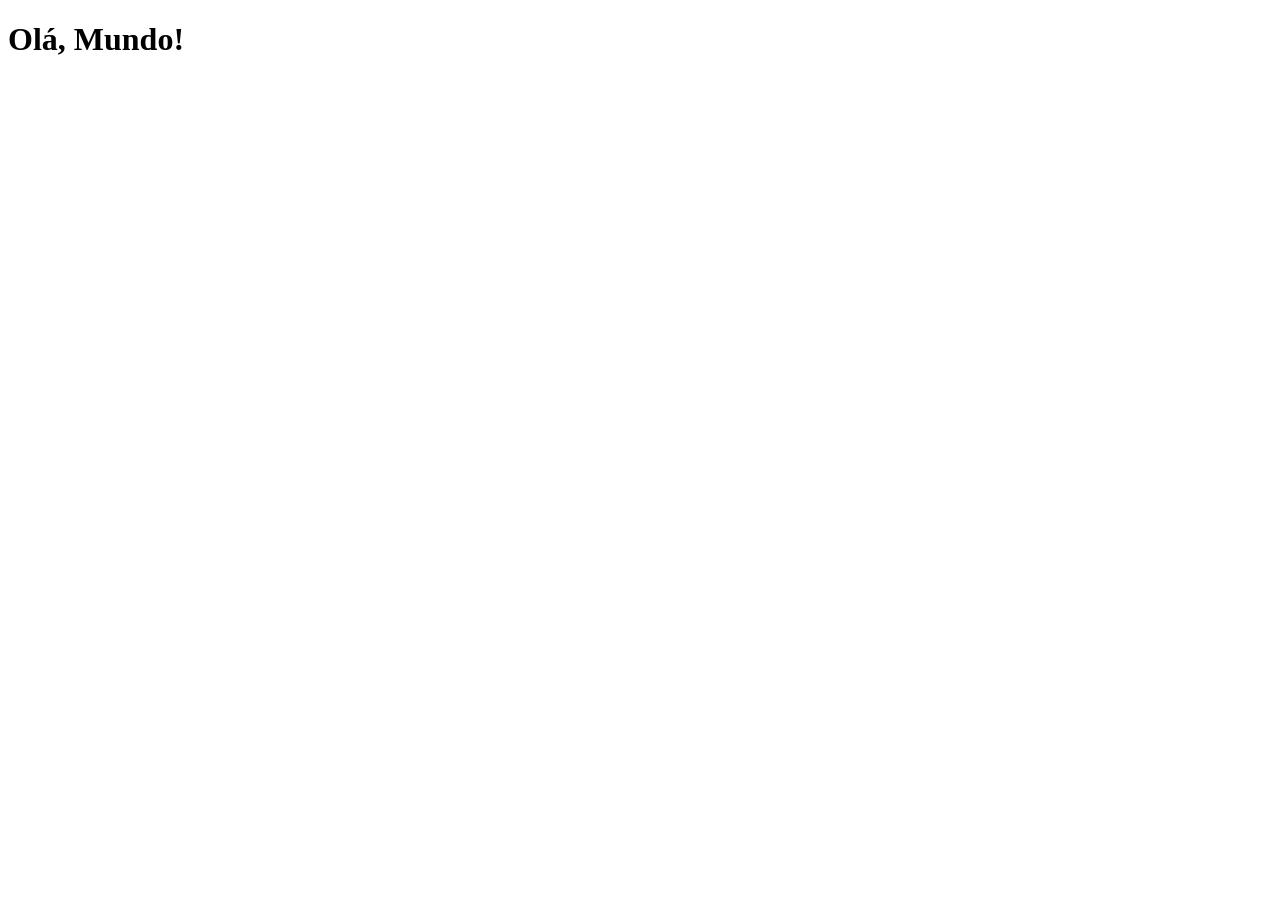
==== index.html @ 18757746 "Crie a página principal" ====
<!DOCTYPE html>
<html lang="pt-br">
<head>
    <meta charset="UTF-8">
    <meta name="viewport" content="width=device-width, initial-scale=1.0">
    <link rel="shortcut icon" href="favicon.ico" type="image/x-icon">
    <title>Projeto Redes Sociais</title>
</head>
<body>
    <h1>Olá, Mundo!</h1>
</body>
</html>
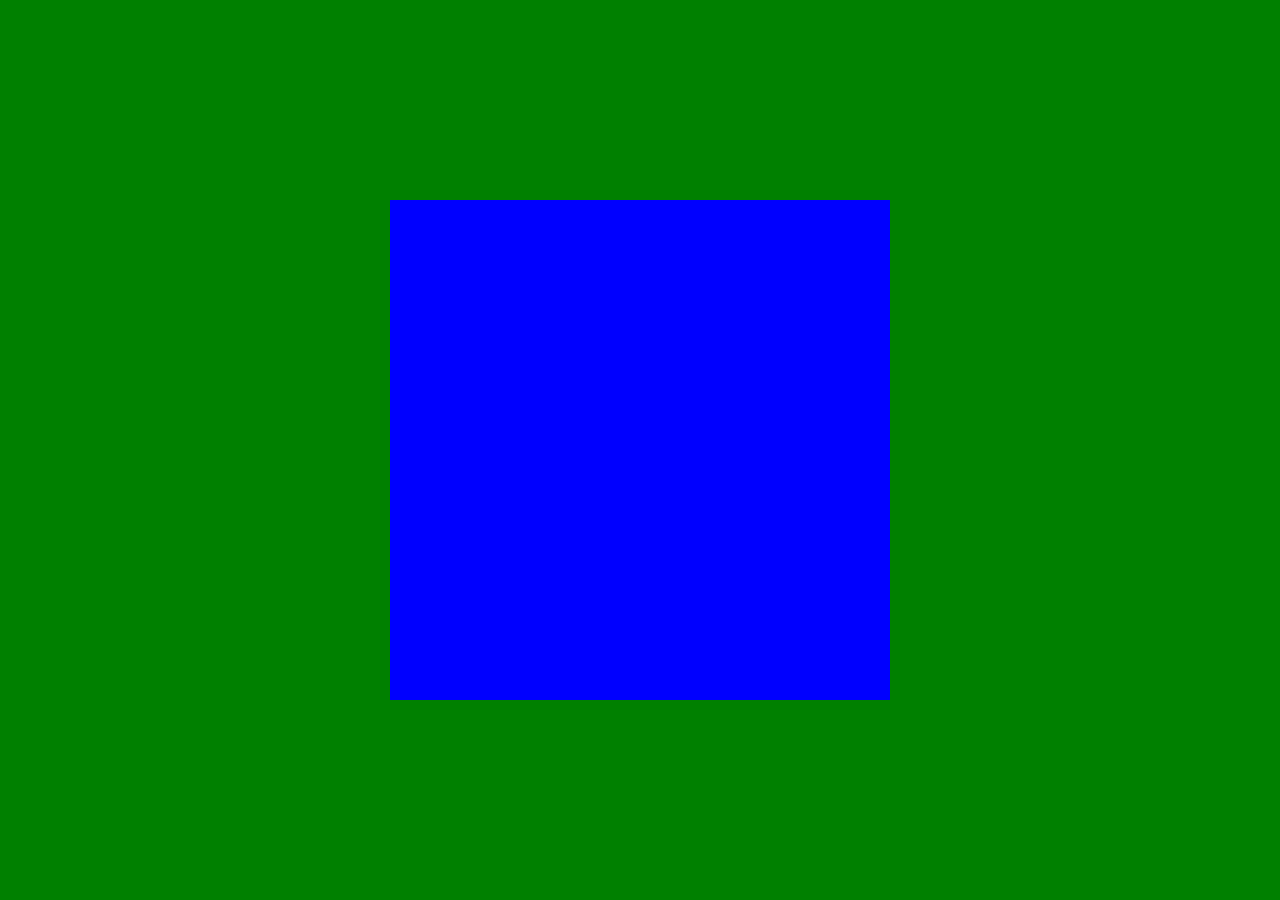
==== commit 89c42089: "Atualização" ====
--- a/index.html
+++ b/index.html
@@ -4,9 +4,17 @@
     <meta charset="UTF-8">
     <meta name="viewport" content="width=device-width, initial-scale=1.0">
     <link rel="shortcut icon" href="favicon.ico" type="image/x-icon">
+    <link rel="stylesheet" href="estilos/style.css">
     <title>Projeto Redes Sociais</title>
 </head>
 <body>
-    <h1>Olá, Mundo!</h1>
+    <main>
+        <section id="telefone">
+
+        </section>
+        <section id="redes-sociais">
+
+        </section>
+    </main>
 </body>
 </html>
--- a/estilos/style.css
+++ b/estilos/style.css
@@ -0,0 +1,29 @@
+@charset "UTF-8";
+
+*{
+    margin: 0px;
+    padding: 0px;
+    font-family: Arial, Helvetica, sans-serif;
+}
+
+html, body{
+    height: 100vh;
+    width: 100vw;
+    background-color: black;
+}
+
+main{
+    position: relative;
+    height: 100vh;
+    background-color: green;
+}
+
+section#telefone{
+    position: absolute;
+    top: 50%;
+    left: 50%;
+    transform: translate(-50%, -50%);
+    height: 500px;
+    width: 500px;
+    background: blue url('') no-repeat;
+}
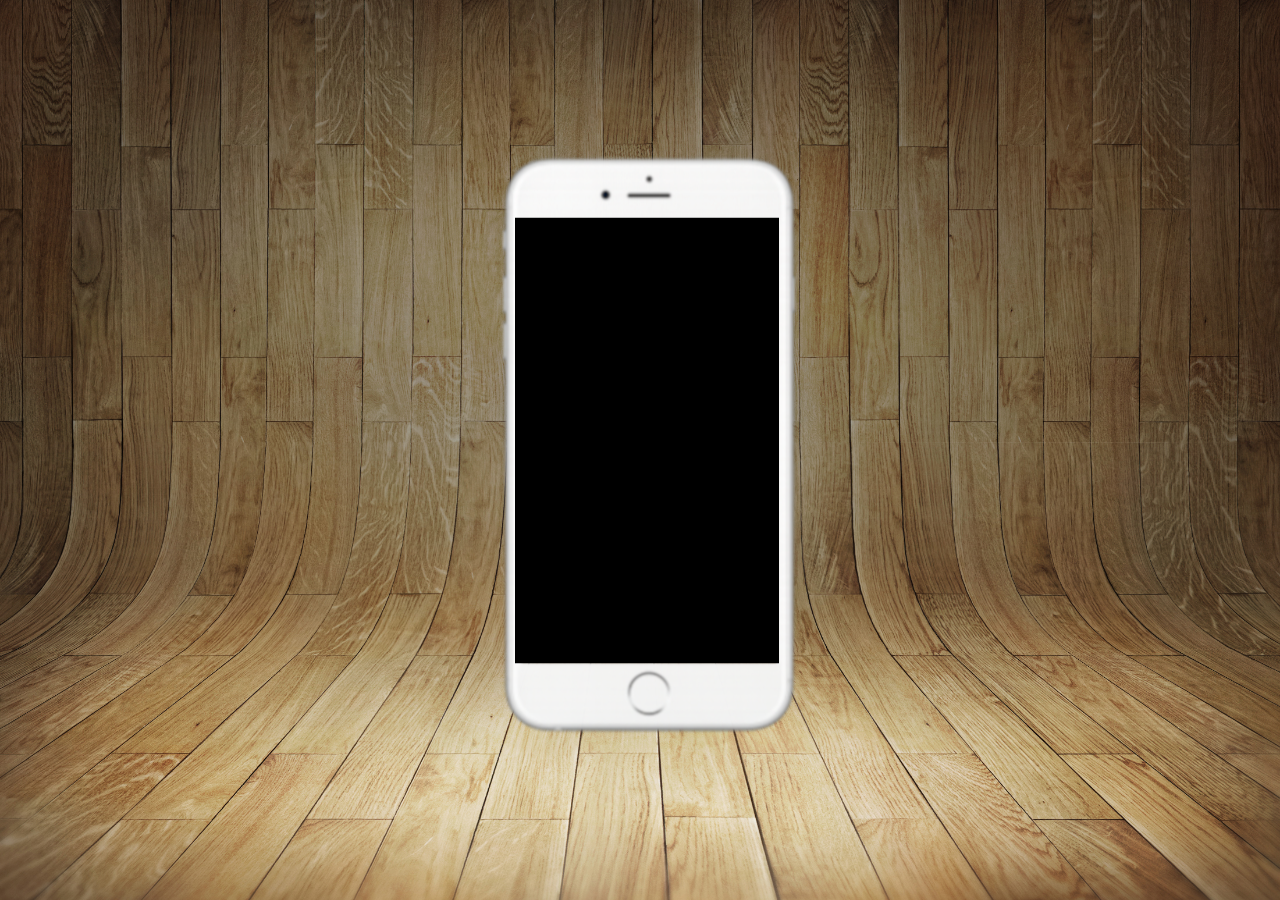
==== commit 54e1da87: "Criei a tela home" ====
--- a/index.html
+++ b/index.html
@@ -10,7 +10,7 @@
 <body>
     <main>
         <section id="telefone">
-
+            <iframe src="home.html" name="tela" id="tela" frameborder="0"></iframe>
         </section>
         <section id="redes-sociais">
 
--- a/estilos/style.css
+++ b/estilos/style.css
@@ -12,10 +12,15 @@
     background-color: black;
 }
 
+body{
+    background: url('../imagens/fundo-madeira.jpg') no-repeat top center;
+    background-size: cover;
+    background-attachment: fixed;
+}
+
 main{
     position: relative;
     height: 100vh;
-    background-color: green;
 }
 
 section#telefone{
@@ -23,7 +28,15 @@
     top: 50%;
     left: 50%;
     transform: translate(-50%, -50%);
-    height: 500px;
-    width: 500px;
-    background: blue url('') no-repeat;
+    height: 627px;
+    width: 400px;
+    background:  url('../imagens/frame-iphone.png') no-repeat;
+}
+
+iframe#tela{
+    position: relative;
+    top: 81px;
+    left: 75px;
+    width: 264px;
+    height: 446px;
 }
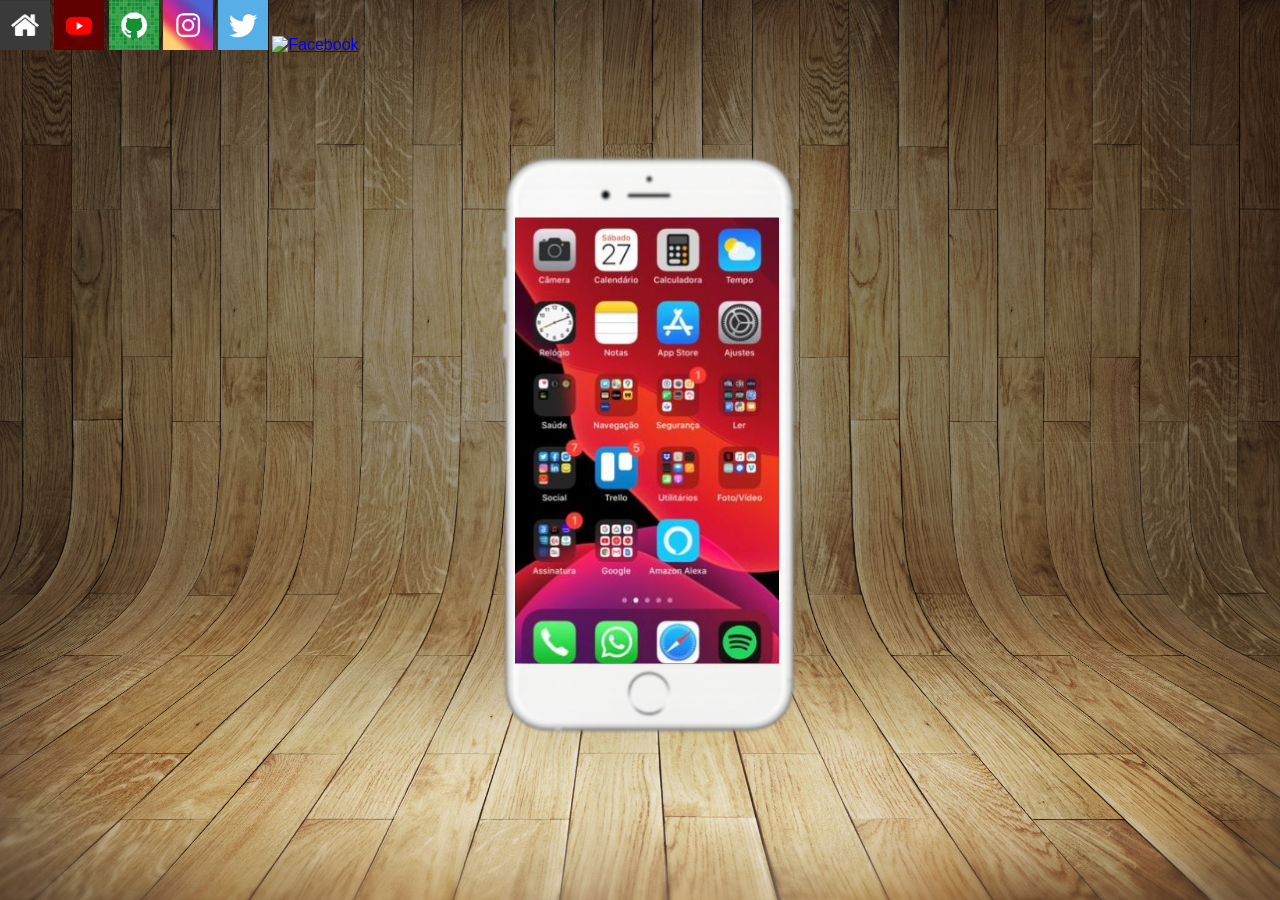
==== commit 79f6edfa: "Atualização" ====
--- a/index.html
+++ b/index.html
@@ -10,10 +10,17 @@
 <body>
     <main>
         <section id="telefone">
-            <iframe src="home.html" name="tela" id="tela" frameborder="0"></iframe>
+            <iframe src="home.html" name="tela" id="tela" frameborder="0">
+                Seu navegador não é compatível com isso.
+            </iframe>
         </section>
         <section id="redes-sociais">
-
+            <a href="#" target="tela"><img src="imagens/logo-home.jpg" alt="Home"></a>
+            <a href="#" target="tela"><img src="imagens/logo-youtube.jpg" alt="Youtube"></a>
+            <a href="#" target="tela"><img src="imagens/logo-github.jpg" alt="GitHub"></a>
+            <a href="#" target="tela"><img src="imagens/logo-instagram.jpg" alt="Instagram"></a>
+            <a href="#" target="tela"><img src="imagens/logo-twitter.jpg" alt="Twitter"></a>
+            <a href="#" target="tela"><img src="imagens/" alt="Facebook"></a>
         </section>
     </main>
 </body>
--- a/estilos/style.css
+++ b/estilos/style.css
@@ -39,4 +39,9 @@
     left: 75px;
     width: 264px;
     height: 446px;
+}
+
+section#redes-sociais img{
+    width: 50px;
+    height: 50px;
 }
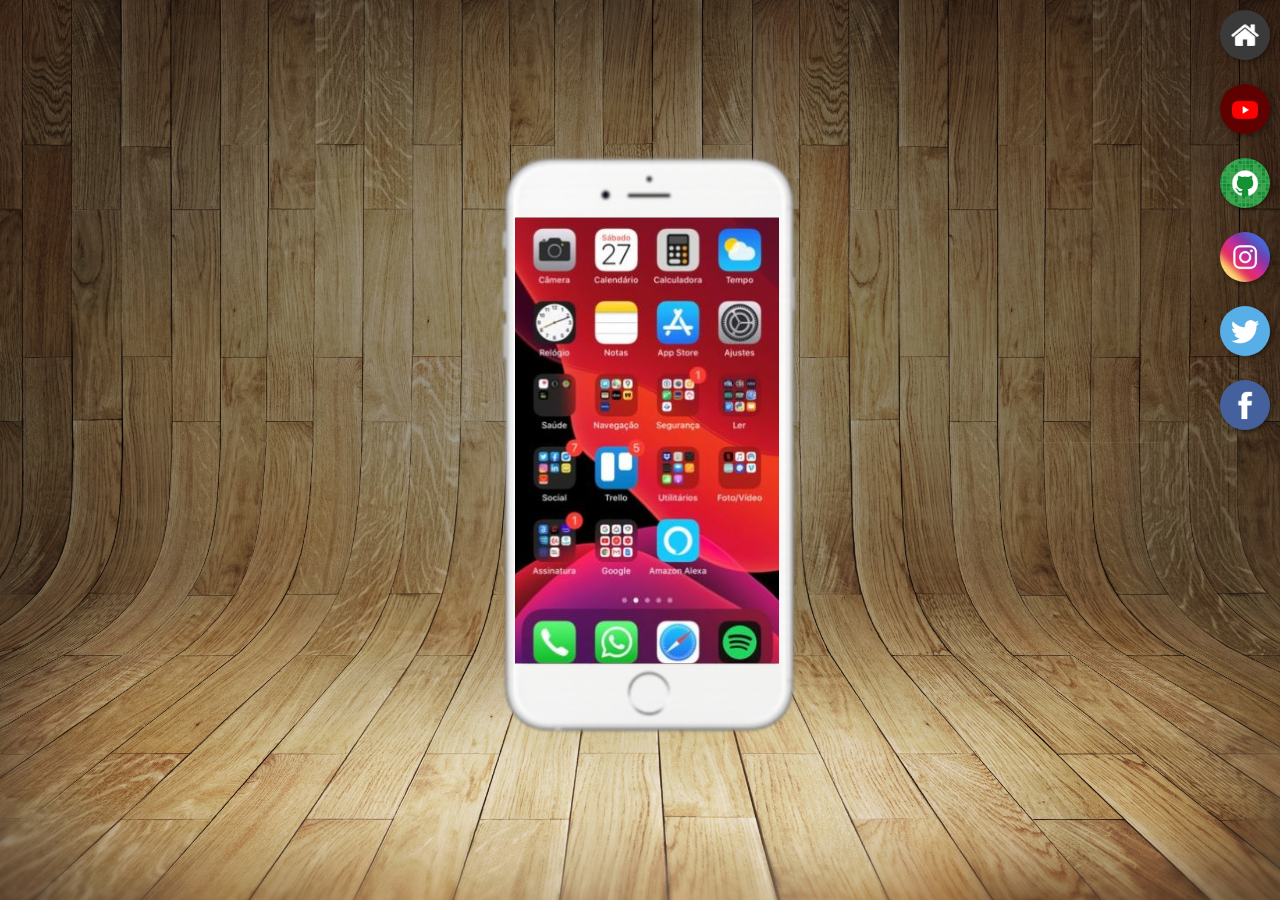
==== commit a5f5fb82: "Criei botões na lateral" ====
--- a/index.html
+++ b/index.html
@@ -15,12 +15,12 @@
             </iframe>
         </section>
         <section id="redes-sociais">
-            <a href="#" target="tela"><img src="imagens/logo-home.jpg" alt="Home"></a>
-            <a href="#" target="tela"><img src="imagens/logo-youtube.jpg" alt="Youtube"></a>
-            <a href="#" target="tela"><img src="imagens/logo-github.jpg" alt="GitHub"></a>
-            <a href="#" target="tela"><img src="imagens/logo-instagram.jpg" alt="Instagram"></a>
-            <a href="#" target="tela"><img src="imagens/logo-twitter.jpg" alt="Twitter"></a>
-            <a href="#" target="tela"><img src="imagens/" alt="Facebook"></a>
+            <a href="#" target="tela"><img src="imagens/logo-home.jpg" alt="Home"></a> <br>
+            <a href="#" target="tela"><img src="imagens/logo-youtube.jpg" alt="Youtube"></a> <br>
+            <a href="#" target="tela"><img src="imagens/logo-github.jpg" alt="GitHub"></a> <br>
+            <a href="#" target="tela"><img src="imagens/logo-instagram.jpg" alt="Instagram"></a> <br>
+            <a href="#" target="tela"><img src="imagens/logo-twitter.jpg" alt="Twitter"></a> <br>
+            <a href="#" target="tela"><img src="imagens/logo-facebook.jpg" alt="Facebook"></a>
         </section>
     </main>
 </body>
--- a/estilos/style.css
+++ b/estilos/style.css
@@ -41,7 +41,21 @@
     height: 446px;
 }
 
+section#redes-sociais{
+    text-align: right;
+}
+
 section#redes-sociais img{
     width: 50px;
-    height: 50px;
+    margin: 10px;
+    border-radius: 50%;
+    box-shadow: 2px 2px 5px rgba(0, 0, 0, 0.400);
+    box-sizing: border-box;
+}
+
+section#redes-sociais img:hover{
+    border: 2px solid rgba(255, 255, 255, 0.637);
+    transform: translate(-3px, -3px);
+    box-shadow: 5px 5px 10px rgba(0, 0, 0, 0.623);
+    transition: transform 0.5s, border 0.5s;
 }
